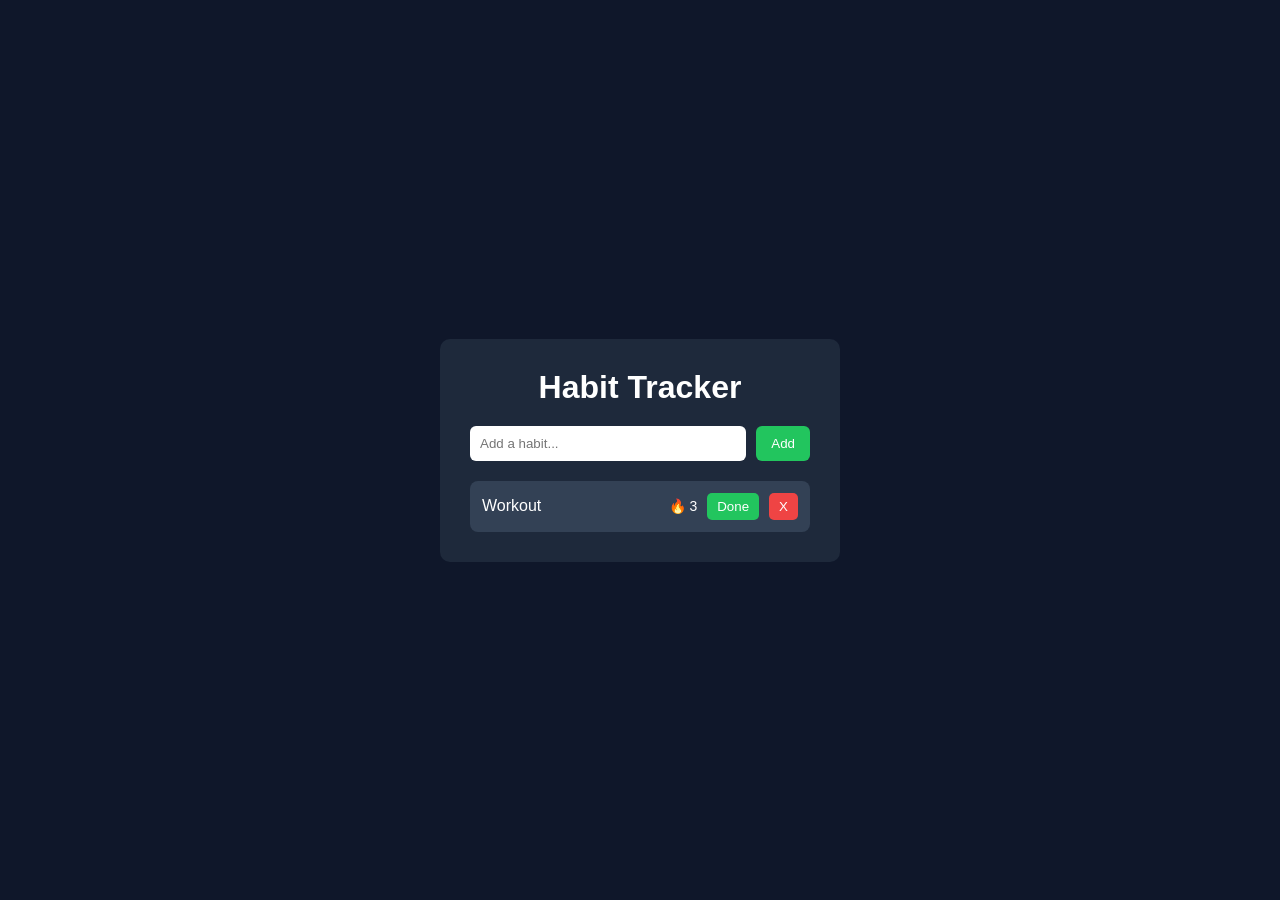
==== mini-projects/habittracker/index.html @ 0a2a49bf "trying to create habit streak app" ====
<!DOCTYPE html>
<html lang="en">
<head>
<meta charset="UTF-8">
<title>Habit Tracker</title>
<link rel="stylesheet" href="style.css">
</head>
<body>

<div class="app">

    <h1>Habit Tracker</h1>

    <div class="add-habit">
        <input id="habitInput" type="text" placeholder="Add a habit...">
        <button id="addHabitBtn">Add</button>
    </div>

    <div class="habit-list">

        <!-- Example Habit Card -->
        <div class="habit-card">
            <span class="habit-name">Workout</span>

            <div class="habit-actions">
                <span class="streak">🔥 3</span>
                <button class="done-btn">Done</button>
                <button class="delete-btn">X</button>
            </div>

        </div>

    </div>

</div>

</body>
</html>
---- mini-projects/habittracker/style.css ----
*{
    margin:0;
    padding:0;
    box-sizing:border-box;
    font-family:Arial, Helvetica, sans-serif;
}

body{
    background:#0f172a;
    display:flex;
    justify-content:center;
    align-items:center;
    height:100vh;
    color:white;
}

.app{
    background:#1e293b;
    padding:30px;
    border-radius:10px;
    width:400px;
}

h1{
    text-align:center;
    margin-bottom:20px;
}

.add-habit{
    display:flex;
    gap:10px;
    margin-bottom:20px;
}

.add-habit input{
    flex:1;
    padding:10px;
    border:none;
    border-radius:6px;
}

.add-habit button{
    padding:10px 15px;
    border:none;
    background:#22c55e;
    color:white;
    border-radius:6px;
    cursor:pointer;
}

.habit-list{
    display:flex;
    flex-direction:column;
    gap:10px;
}

.habit-card{
    background:#334155;
    padding:12px;
    border-radius:8px;
    display:flex;
    justify-content:space-between;
    align-items:center;
}

.habit-actions{
    display:flex;
    gap:10px;
    align-items:center;
}

.done-btn{
    background:#22c55e;
    border:none;
    padding:6px 10px;
    color:white;
    border-radius:5px;
    cursor:pointer;
}

.delete-btn{
    background:#ef4444;
    border:none;
    padding:6px 10px;
    color:white;
    border-radius:5px;
    cursor:pointer;
}

.streak{
    font-size:14px;
}
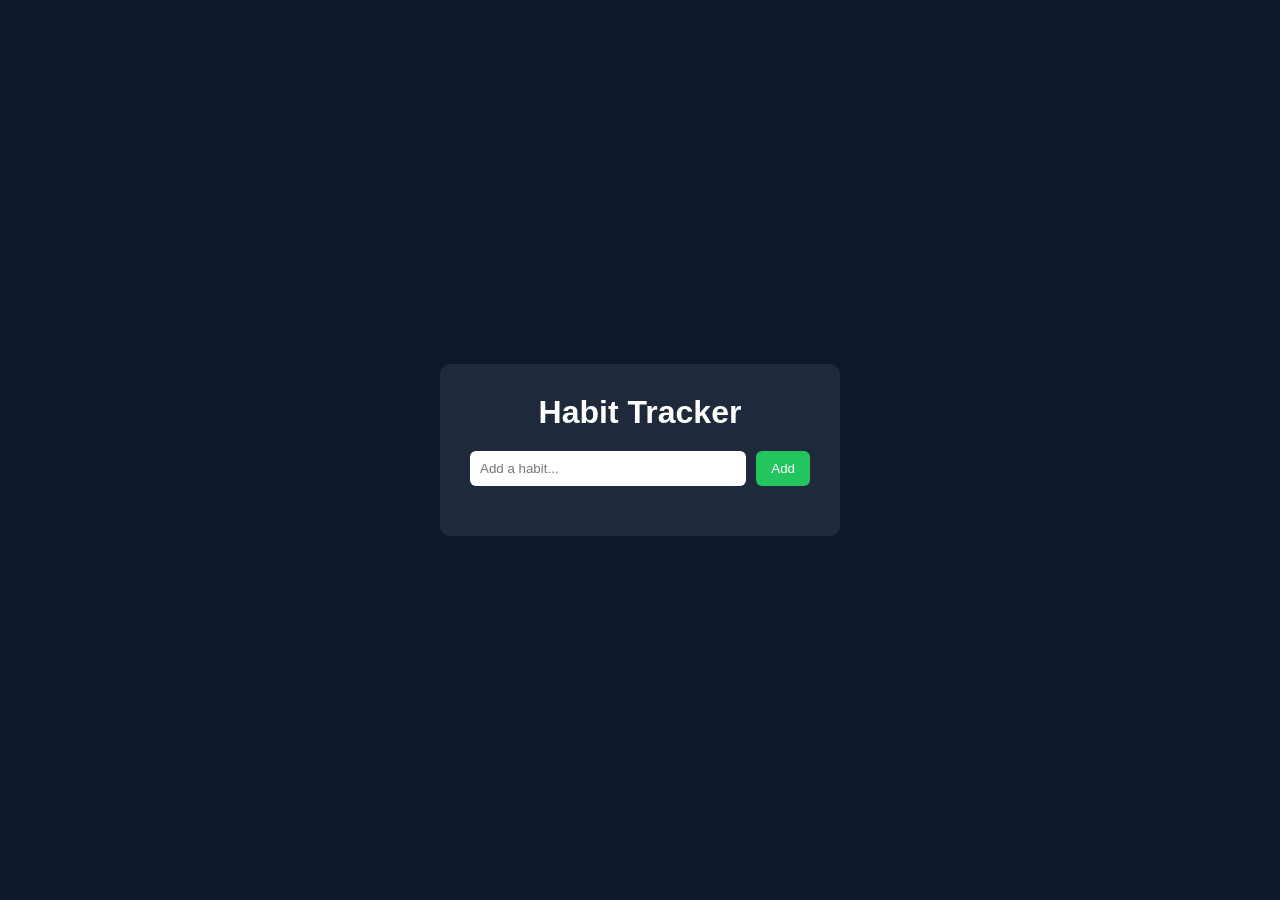
==== commit 272eecc7: "just trying to build this habit app" ====
--- a/mini-projects/habittracker/index.html
+++ b/mini-projects/habittracker/index.html
@@ -16,23 +16,9 @@
         <button id="addHabitBtn">Add</button>
     </div>
 
-    <div class="habit-list">
-
-        <!-- Example Habit Card -->
-        <div class="habit-card">
-            <span class="habit-name">Workout</span>
-
-            <div class="habit-actions">
-                <span class="streak">🔥 3</span>
-                <button class="done-btn">Done</button>
-                <button class="delete-btn">X</button>
-            </div>
-
-        </div>
-
-    </div>
+    <div class="habit-list"></div>
 
 </div>
-
+<script src="script.js"></script>
 </body>
 </html>
